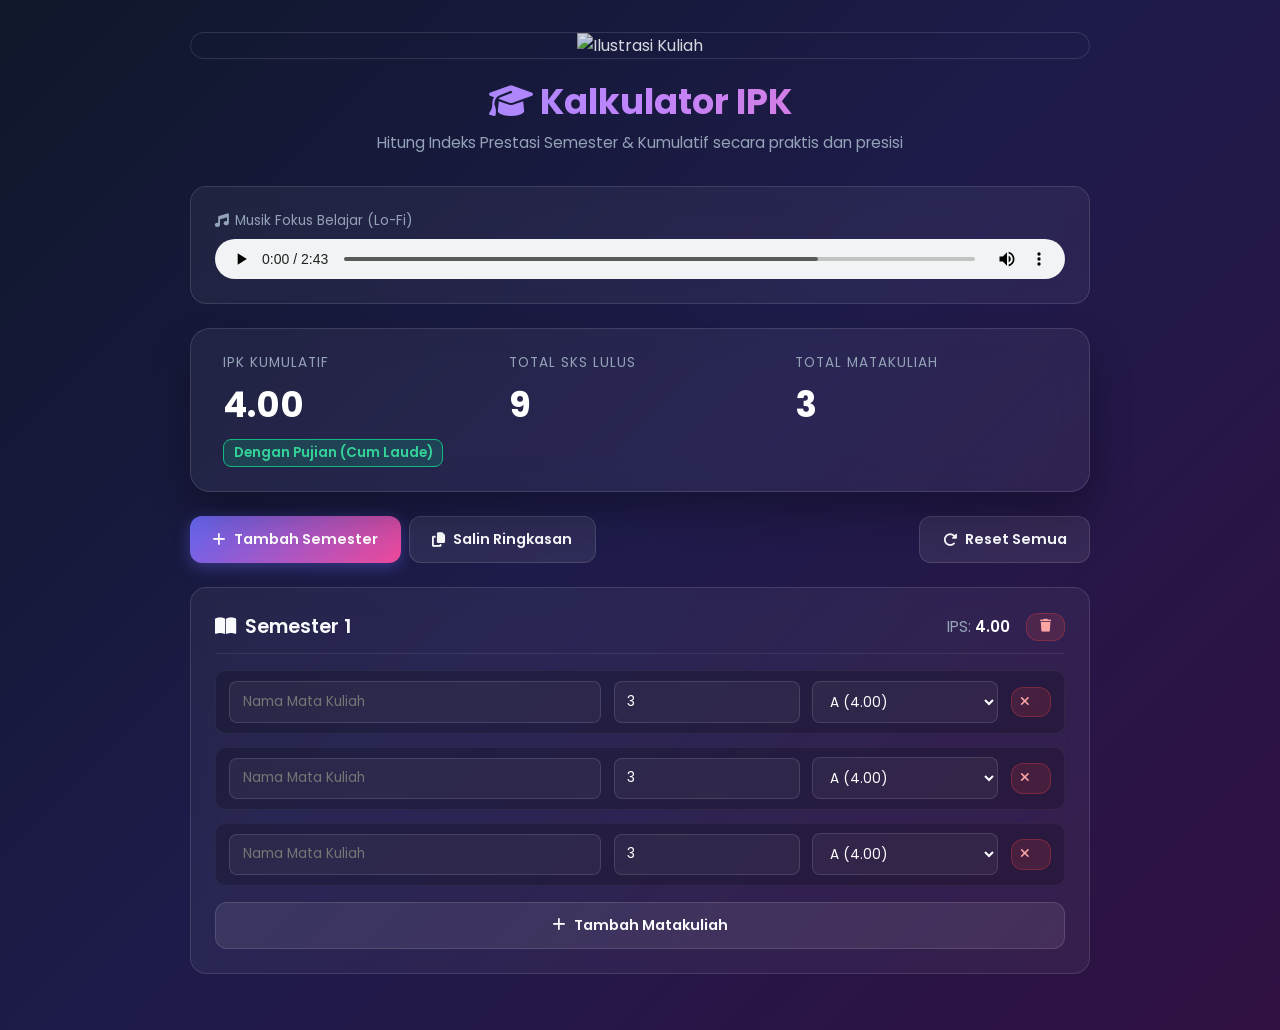
==== index.html @ 88dd343e "feat: commit awal proyek kalkulator IPK" ====
<!DOCTYPE html>
<html lang="id">
<head>
  <meta charset="UTF-8" />
  <meta name="viewport" content="width=device-width, initial-scale=1.0"/>
  <title>Kalkulator IPK Modern & Multimedia</title>
  <link href="https://fonts.googleapis.com/css2?family=Poppins:wght@300;400;500;600;700&display=swap" rel="stylesheet">
  <link rel="stylesheet" href="https://cdnjs.cloudflare.com/ajax/libs/font-awesome/6.4.0/css/all.min.css"/>
  <link rel="stylesheet" href="style.css">
</head>
<body>

  <div class="container">
    <!-- Header dengan Foto Banner -->
    <header>
      <div class="profile-banner">
        <img src="https://images.unsplash.com/photo-1523240795612-9a054b0db644?auto=format&fit=crop&w=800&q=80" alt="Ilustrasi Kuliah" class="header-img">
      </div>
      <h1><i class="fa-solid fa-graduation-cap"></i> Kalkulator IPK</h1>
      <p>Hitung Indeks Prestasi Semester & Kumulatif secara praktis dan presisi</p>
    </header>

    <!-- Panel Kontrol Audio (Musik Fokus) -->
    <div class="multimedia-card">
      <div class="media-box" style="width: 100%;">
        <label><i class="fa-solid fa-music"></i> Musik Fokus Belajar (Lo-Fi)</label>
        <audio controls class="custom-audio">
          <source src="Hearts2Hearts.mp3" type="audio/mpeg">
          Browser Anda tidak mendukung elemen audio.
        </audio>
      </div>
    </div>

    <!-- Ringkasan IPK -->
    <div class="summary-card">
      <div class="stat-box">
        <span class="label">IPK Kumulatif</span>
        <span class="value" id="total-ipk">0.00</span>
        <div id="predikat-badge" class="badge badge-good">Belum Ada Data</div>
      </div>
      <div class="stat-box">
        <span class="label">Total SKS Lulus</span>
        <span class="value" id="total-sks">0</span>
      </div>
      <div class="stat-box">
        <span class="label">Total Matakuliah</span>
        <span class="value" id="total-matkul">0</span>
      </div>
    </div>

    <!-- Actions -->
    <div class="actions-bar">
      <div style="display: flex; gap: 0.5rem; flex-wrap: wrap;">
        <button class="btn btn-primary" onclick="addSemester()">
          <i class="fa-solid fa-plus"></i> Tambah Semester
        </button>
        <button class="btn btn-secondary" onclick="exportSummary()">
          <i class="fa-solid fa-copy"></i> Salin Ringkasan
        </button>
      </div>
      <button class="btn btn-secondary" onclick="resetAll()">
        <i class="fa-solid fa-rotate-right"></i> Reset Semua
      </button>
    </div>

    <!-- Container Tempat Semester Berada -->
    <div id="semester-container"></div>
  </div>

  <script src="main.js"></script>
</body>
</html>
---- style.css ----
:root {
  --bg-gradient: linear-gradient(135deg, #0f172a 0%, #1e1b4b 50%, #311042 100%);
  --card-bg: rgba(255, 255, 255, 0.05);
  --card-border: rgba(255, 255, 255, 0.12);
  --primary: #6366f1;
  --primary-hover: #4f46e5;
  --accent: #ec4899;
  --text-main: #f8fafc;
  --text-muted: #94a3b8;
  --danger: #ef4444;
  --success: #10b981;
}

* {
  box-sizing: border-box;
  margin: 0;
  padding: 0;
  font-family: 'Poppins', sans-serif;
}

body {
  background: var(--bg-gradient);
  color: var(--text-main);
  min-height: 100vh;
  padding: 2rem 1rem;
  display: flex;
  justify-content: center;
  align-items: flex-start;
}

.container {
  width: 100%;
  max-width: 900px;
  display: flex;
  flex-direction: column;
  gap: 1.5rem;
}

/* Header & Foto */
header {
  text-align: center;
  margin-bottom: 0.5rem;
}

.profile-banner {
  width: 100%;
  max-height: 180px;
  overflow: hidden;
  border-radius: 16px;
  margin-bottom: 1rem;
  border: 1px solid var(--card-border);
}

.header-img {
  width: 100%;
  height: 100%;
  object-fit: cover;
  opacity: 0.85;
  transition: transform 0.4s ease;
}

.header-img:hover {
  transform: scale(1.03);
}

header h1 {
  font-size: 2.2rem;
  font-weight: 700;
  background: linear-gradient(to right, #818cf8, #c084fc, #f472b6);
  -webkit-background-clip: text;
  -webkit-text-fill-color: transparent;
}

header p {
  color: var(--text-muted);
  font-size: 0.95rem;
  margin-top: 0.2rem;
}

/* Kartu Multimedia (Audio & Video) */
.multimedia-card {
  background: var(--card-bg);
  backdrop-filter: blur(12px);
  border: 1px solid var(--card-border);
  border-radius: 16px;
  padding: 1.5rem;
  display: flex;
  flex-direction: column;
  gap: 1rem;
}

.multimedia-card h3 {
  font-size: 1.1rem;
  font-weight: 600;
  color: #fff;
  display: flex;
  align-items: center;
  gap: 0.5rem;
}

.media-grid {
  display: grid;
  grid-template-columns: 1fr 1fr;
  gap: 1.5rem;
}

.media-box {
  display: flex;
  flex-direction: column;
  gap: 0.5rem;
}

.media-box label {
  font-size: 0.85rem;
  color: var(--text-muted);
  display: flex;
  align-items: center;
  gap: 0.4rem;
}

.custom-audio {
  width: 100%;
  height: 40px;
  border-radius: 8px;
  outline: none;
}

.video-container {
  position: relative;
  width: 100%;
  padding-bottom: 56.25%; /* Rasio 16:9 */
  height: 0;
  border-radius: 10px;
  overflow: hidden;
  border: 1px solid var(--card-border);
}

.video-container iframe {
  position: absolute;
  top: 0;
  left: 0;
  width: 100%;
  height: 100%;
  border: none;
}

/* Card Summary (Overview IPK) */
.summary-card {
  background: var(--card-bg);
  backdrop-filter: blur(16px);
  -webkit-backdrop-filter: blur(16px);
  border: 1px solid var(--card-border);
  border-radius: 20px;
  padding: 1.5rem 2rem;
  display: grid;
  grid-template-columns: repeat(auto-fit, minmax(200px, 1fr));
  gap: 1.5rem;
  box-shadow: 0 20px 40px rgba(0,0,0,0.3);
  position: sticky;
  top: 1rem;
  z-index: 100;
}

.stat-box {
  display: flex;
  flex-direction: column;
  gap: 0.3rem;
}

.stat-box .label {
  font-size: 0.85rem;
  color: var(--text-muted);
  text-transform: uppercase;
  letter-spacing: 1px;
}

.stat-box .value {
  font-size: 2.2rem;
  font-weight: 700;
  color: #ffffff;
}

.stat-box .badge {
  display: inline-block;
  font-size: 0.85rem;
  font-weight: 600;
  padding: 0.2rem 0.6rem;
  border-radius: 8px;
  width: fit-content;
  margin-top: 0.2rem;
}

.badge-cumlaude { background: rgba(16, 185, 129, 0.2); color: #34d399; border: 1px solid #10b981; }
.badge-good { background: rgba(99, 102, 241, 0.2); color: #818cf8; border: 1px solid #6366f1; }
.badge-warning { background: rgba(245, 158, 11, 0.2); color: #fbbf24; border: 1px solid #f59e0b; }

/* Main Actions */
.actions-bar {
  display: flex;
  justify-content: space-between;
  gap: 1rem;
  flex-wrap: wrap;
}

/* Buttons */
.btn {
  padding: 0.75rem 1.4rem;
  border: none;
  border-radius: 12px;
  font-weight: 600;
  font-size: 0.9rem;
  cursor: pointer;
  display: inline-flex;
  align-items: center;
  gap: 0.5rem;
  transition: all 0.3s ease;
}

.btn-primary {
  background: linear-gradient(135deg, var(--primary), var(--accent));
  color: white;
  box-shadow: 0 4px 15px rgba(99, 102, 241, 0.4);
}

.btn-primary:hover {
  opacity: 0.9;
  transform: translateY(-2px);
}

.btn-secondary {
  background: rgba(255, 255, 255, 0.08);
  color: var(--text-main);
  border: 1px solid var(--card-border);
}

.btn-secondary:hover {
  background: rgba(255, 255, 255, 0.15);
}

.btn-danger {
  background: rgba(239, 68, 68, 0.15);
  color: #fca5a5;
  border: 1px solid rgba(239, 68, 68, 0.3);
  padding: 0.4rem 0.8rem;
  font-size: 0.8rem;
}

.btn-danger:hover {
  background: var(--danger);
  color: white;
}

/* Semester Card */
.semester-card {
  background: var(--card-bg);
  backdrop-filter: blur(12px);
  border: 1px solid var(--card-border);
  border-radius: 16px;
  padding: 1.5rem;
  margin-bottom: 1.5rem;
  animation: fadeIn 0.4s ease-out;
}

@keyframes fadeIn {
  from { opacity: 0; transform: translateY(10px); }
  to { opacity: 1; transform: translateY(0); }
}

.semester-header {
  display: flex;
  justify-content: space-between;
  align-items: center;
  margin-bottom: 1rem;
  padding-bottom: 0.75rem;
  border-bottom: 1px solid rgba(255,255,255,0.08);
}

.semester-title {
  font-size: 1.2rem;
  font-weight: 600;
  display: flex;
  align-items: center;
  gap: 0.5rem;
}

.semester-ips {
  font-size: 0.95rem;
  color: var(--text-muted);
}

.semester-ips span {
  color: #fff;
  font-weight: 600;
}

/* Course Table / Grid */
.course-list {
  display: flex;
  flex-direction: column;
  gap: 0.8rem;
}

.course-row {
  display: grid;
  grid-template-columns: 2fr 1fr 1fr 40px;
  gap: 0.8rem;
  align-items: center;
  background: rgba(0, 0, 0, 0.2);
  padding: 0.6rem 0.8rem;
  border-radius: 10px;
  border: 1px solid rgba(255, 255, 255, 0.05);
}

/* Form Controls */
input[type="text"],
input[type="number"],
select {
  width: 100%;
  padding: 0.6rem 0.8rem;
  background: rgba(255, 255, 255, 0.05);
  border: 1px solid var(--card-border);
  border-radius: 8px;
  color: white;
  font-size: 0.85rem;
  outline: none;
  transition: border-color 0.2s;
}

input:focus, select:focus {
  border-color: var(--primary);
}

select option {
  background: #1e1b4b;
  color: white;
}

/* Responsive adjustment */
@media (max-width: 768px) {
  .media-grid {
    grid-template-columns: 1fr;
  }

  .course-row {
    grid-template-columns: 1fr 1fr;
    gap: 0.5rem;
  }
  
  .course-row input[type="text"] {
    grid-column: span 2;
  }

  .summary-card {
    grid-template-columns: 1fr;
  }
}
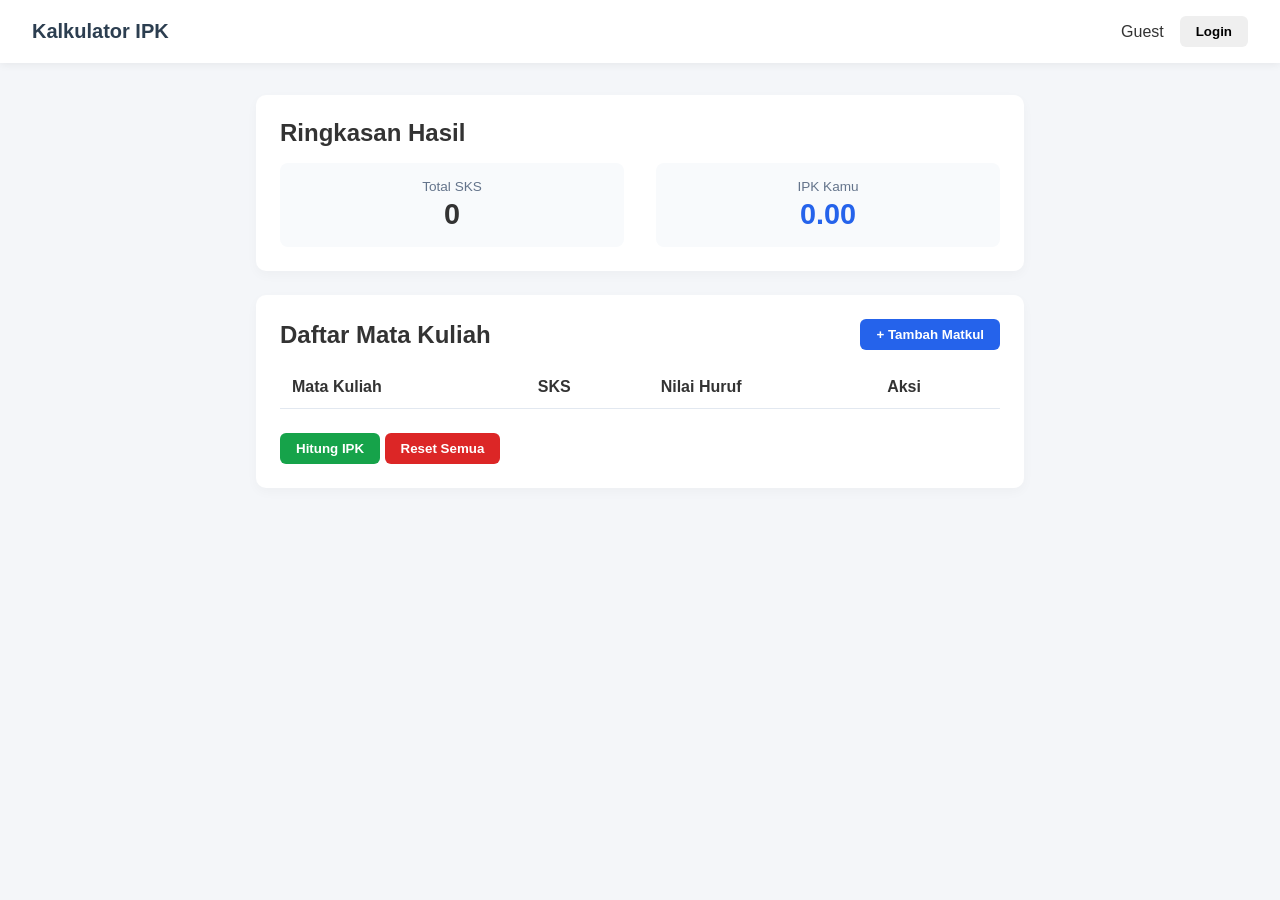
==== commit f41de218: "feat: selesaikan proyek akhir sprint 2 kalkulator ipk dan dokumentasi" ====
--- a/index.html
+++ b/index.html
@@ -1,72 +1,84 @@
 <!DOCTYPE html>
 <html lang="id">
 <head>
-  <meta charset="UTF-8" />
-  <meta name="viewport" content="width=device-width, initial-scale=1.0"/>
-  <title>Kalkulator IPK Modern & Multimedia</title>
-  <link href="https://fonts.googleapis.com/css2?family=Poppins:wght@300;400;500;600;700&display=swap" rel="stylesheet">
-  <link rel="stylesheet" href="https://cdnjs.cloudflare.com/ajax/libs/font-awesome/6.4.0/css/all.min.css"/>
+  <meta charset="UTF-8">
+  <meta name="viewport" content="width=device-width, initial-scale=1.0">
+  <title>Kalkulator IPK Simpel</title>
   <link rel="stylesheet" href="style.css">
 </head>
 <body>
 
-  <div class="container">
-    <!-- Header dengan Foto Banner -->
-    <header>
-      <div class="profile-banner">
-        <img src="https://images.unsplash.com/photo-1523240795612-9a054b0db644?auto=format&fit=crop&w=800&q=80" alt="Ilustrasi Kuliah" class="header-img">
-      </div>
-      <h1><i class="fa-solid fa-graduation-cap"></i> Kalkulator IPK</h1>
-      <p>Hitung Indeks Prestasi Semester & Kumulatif secara praktis dan presisi</p>
-    </header>
+  <!-- Navbar Navigation -->
+  <nav class="navbar">
+    <div class="logo">Kalkulator IPK</div>
+    <div class="user-menu">
+      <span id="user-greeting">Guest</span>
+      <button id="auth-btn" onclick="handleAuthAction()">Login</button>
+    </div>
+  </nav>
 
-    <!-- Panel Kontrol Audio (Musik Fokus) -->
-    <div class="multimedia-card">
-      <div class="media-box" style="width: 100%;">
-        <label><i class="fa-solid fa-music"></i> Musik Fokus Belajar (Lo-Fi)</label>
-        <audio controls class="custom-audio">
-          <source src="Hearts2Hearts.mp3" type="audio/mpeg">
-          Browser Anda tidak mendukung elemen audio.
-        </audio>
+  <!-- Container Utama -->
+  <main class="container">
+    
+    <!-- Modal / Form Login Sederhana -->
+    <div id="login-modal" class="modal hidden">
+      <div class="modal-content">
+        <h3>Masuk ke Akun</h3>
+        <p>Masukkan nama kamu untuk menyimpan sesi IPK.</p>
+        <input type="text" id="username-input" placeholder="Masukkan Nama / Username...">
+        <div class="modal-actions">
+          <button onclick="submitLogin()" class="btn-primary">Masuk</button>
+          <button onclick="closeLoginModal()" class="btn-secondary">Batal</button>
+        </div>
       </div>
     </div>
 
-    <!-- Ringkasan IPK -->
-    <div class="summary-card">
-      <div class="stat-box">
-        <span class="label">IPK Kumulatif</span>
-        <span class="value" id="total-ipk">0.00</span>
-        <div id="predikat-badge" class="badge badge-good">Belum Ada Data</div>
+    <!-- Ringkasan Hasil IPK -->
+    <section class="card summary-card">
+      <h2>Ringkasan Hasil</h2>
+      <div class="stats-grid">
+        <div class="stat-box">
+          <span class="stat-label">Total SKS</span>
+          <span id="total-sks" class="stat-value">0</span>
+        </div>
+        <div class="stat-box">
+          <span class="stat-label">IPK Kamu</span>
+          <span id="ipk-val" class="stat-value highlight">0.00</span>
+        </div>
       </div>
-      <div class="stat-box">
-        <span class="label">Total SKS Lulus</span>
-        <span class="value" id="total-sks">0</span>
+    </section>
+
+    <!-- Form & Tabel Matakuliah -->
+    <section class="card">
+      <div class="card-header">
+        <h2>Daftar Mata Kuliah</h2>
+        <button onclick="tambahBaris()" class="btn-primary">+ Tambah Matkul</button>
       </div>
-      <div class="stat-box">
-        <span class="label">Total Matakuliah</span>
-        <span class="value" id="total-matkul">0</span>
+
+      <div class="table-responsive">
+        <table>
+          <thead>
+            <tr>
+              <th>Mata Kuliah</th>
+              <th>SKS</th>
+              <th>Nilai Huruf</th>
+              <th>Aksi</th>
+            </tr>
+          </thead>
+          <tbody id="matkul-list">
+            <!-- Baris mata kuliah akan ditambah secara dinamis via JS -->
+          </tbody>
+        </table>
       </div>
-    </div>
 
-    <!-- Actions -->
-    <div class="actions-bar">
-      <div style="display: flex; gap: 0.5rem; flex-wrap: wrap;">
-        <button class="btn btn-primary" onclick="addSemester()">
-          <i class="fa-solid fa-plus"></i> Tambah Semester
-        </button>
-        <button class="btn btn-secondary" onclick="exportSummary()">
-          <i class="fa-solid fa-copy"></i> Salin Ringkasan
-        </button>
+      <div class="card-footer">
+        <button onclick="hitungIPK()" class="btn-success">Hitung IPK</button>
+        <button onclick="resetData()" class="btn-danger">Reset Semua</button>
       </div>
-      <button class="btn btn-secondary" onclick="resetAll()">
-        <i class="fa-solid fa-rotate-right"></i> Reset Semua
-      </button>
-    </div>
+    </section>
 
-    <!-- Container Tempat Semester Berada -->
-    <div id="semester-container"></div>
-  </div>
+  </main>
 
-  <script src="main.js"></script>
+  <script src="script.js"></script>
 </body>
 </html>
--- a/style.css
+++ b/style.css
@@ -1,356 +1,155 @@
-:root {
-  --bg-gradient: linear-gradient(135deg, #0f172a 0%, #1e1b4b 50%, #311042 100%);
-  --card-bg: rgba(255, 255, 255, 0.05);
-  --card-border: rgba(255, 255, 255, 0.12);
-  --primary: #6366f1;
-  --primary-hover: #4f46e5;
-  --accent: #ec4899;
-  --text-main: #f8fafc;
-  --text-muted: #94a3b8;
-  --danger: #ef4444;
-  --success: #10b981;
-}
-
 * {
   box-sizing: border-box;
   margin: 0;
   padding: 0;
-  font-family: 'Poppins', sans-serif;
+  font-family: 'Segoe UI', Tahoma, Geneva, Verdana, sans-serif;
 }
 
 body {
-  background: var(--bg-gradient);
-  color: var(--text-main);
-  min-height: 100vh;
-  padding: 2rem 1rem;
-  display: flex;
-  justify-content: center;
-  align-items: flex-start;
+  background-color: #f4f6f9;
+  color: #333;
 }
 
+/* Navbar */
+.navbar {
+  display: flex;
+  justify-content: space-between;
+  align-items: center;
+  background: #ffffff;
+  padding: 1rem 2rem;
+  box-shadow: 0 2px 8px rgba(0,0,0,0.06);
+}
+
+.logo {
+  font-size: 1.25rem;
+  font-weight: bold;
+  color: #2c3e50;
+}
+
+.user-menu {
+  display: flex;
+  align-items: center;
+  gap: 1rem;
+}
+
+/* Container & Cards */
 .container {
-  width: 100%;
-  max-width: 900px;
+  max-width: 800px;
+  margin: 2rem auto;
+  padding: 0 1rem;
   display: flex;
   flex-direction: column;
   gap: 1.5rem;
 }
 
-/* Header & Foto */
-header {
-  text-align: center;
-  margin-bottom: 0.5rem;
+.card {
+  background: #ffffff;
+  padding: 1.5rem;
+  border-radius: 10px;
+  box-shadow: 0 4px 12px rgba(0,0,0,0.03);
 }
 
-.profile-banner {
-  width: 100%;
-  max-height: 180px;
-  overflow: hidden;
-  border-radius: 16px;
+.card-header {
+  display: flex;
+  justify-content: space-between;
+  align-items: center;
   margin-bottom: 1rem;
-  border: 1px solid var(--card-border);
 }
 
-.header-img {
-  width: 100%;
-  height: 100%;
-  object-fit: cover;
-  opacity: 0.85;
-  transition: transform 0.4s ease;
+/* Ringkasan IPK */
+.stats-grid {
+  display: flex;
+  gap: 2rem;
+  margin-top: 1rem;
 }
 
-.header-img:hover {
-  transform: scale(1.03);
+.stat-box {
+  flex: 1;
+  background: #f8fafc;
+  padding: 1rem;
+  border-radius: 8px;
+  text-align: center;
 }
 
-header h1 {
-  font-size: 2.2rem;
-  font-weight: 700;
-  background: linear-gradient(to right, #818cf8, #c084fc, #f472b6);
-  -webkit-background-clip: text;
-  -webkit-text-fill-color: transparent;
+.stat-label {
+  display: block;
+  font-size: 0.85rem;
+  color: #64748b;
+  margin-bottom: 0.25rem;
 }
 
-header p {
-  color: var(--text-muted);
-  font-size: 0.95rem;
-  margin-top: 0.2rem;
+.stat-value {
+  font-size: 1.8rem;
+  font-weight: bold;
 }
 
-/* Kartu Multimedia (Audio & Video) */
-.multimedia-card {
-  background: var(--card-bg);
-  backdrop-filter: blur(12px);
-  border: 1px solid var(--card-border);
-  border-radius: 16px;
-  padding: 1.5rem;
+.stat-value.highlight {
+  color: #2563eb;
+}
+
+/* Tabel Form */
+table {
+  width: 100%;
+  border-collapse: collapse;
+  margin-bottom: 1.5rem;
+}
+
+th, td {
+  padding: 0.75rem;
+  text-align: left;
+  border-bottom: 1px solid #e2e8f0;
+}
+
+input, select {
+  width: 100%;
+  padding: 0.5rem;
+  border: 1px solid #cbd5e1;
+  border-radius: 6px;
+  font-size: 0.95rem;
+}
+
+/* Tombol-tombol */
+button {
+  cursor: pointer;
+  padding: 0.5rem 1rem;
+  border: none;
+  border-radius: 6px;
+  font-weight: 600;
+  transition: opacity 0.2s;
+}
+
+button:hover { opacity: 0.9; }
+
+.btn-primary { background-color: #2563eb; color: white; }
+.btn-secondary { background-color: #94a3b8; color: white; }
+.btn-success { background-color: #16a34a; color: white; }
+.btn-danger { background-color: #dc2626; color: white; }
+
+/* Modal */
+.modal {
+  position: fixed;
+  top: 0; left: 0; width: 100%; height: 100%;
+  background: rgba(0,0,0,0.4);
+  display: flex;
+  align-items: center;
+  justify-content: center;
+}
+
+.modal.hidden { display: none; }
+
+.modal-content {
+  background: white;
+  padding: 2rem;
+  border-radius: 10px;
+  width: 100%;
+  max-width: 400px;
   display: flex;
   flex-direction: column;
   gap: 1rem;
 }
 
-.multimedia-card h3 {
-  font-size: 1.1rem;
-  font-weight: 600;
-  color: #fff;
+.modal-actions {
   display: flex;
-  align-items: center;
+  justify-content: flex-end;
   gap: 0.5rem;
-}
-
-.media-grid {
-  display: grid;
-  grid-template-columns: 1fr 1fr;
-  gap: 1.5rem;
-}
-
-.media-box {
-  display: flex;
-  flex-direction: column;
-  gap: 0.5rem;
-}
-
-.media-box label {
-  font-size: 0.85rem;
-  color: var(--text-muted);
-  display: flex;
-  align-items: center;
-  gap: 0.4rem;
-}
-
-.custom-audio {
-  width: 100%;
-  height: 40px;
-  border-radius: 8px;
-  outline: none;
-}
-
-.video-container {
-  position: relative;
-  width: 100%;
-  padding-bottom: 56.25%; /* Rasio 16:9 */
-  height: 0;
-  border-radius: 10px;
-  overflow: hidden;
-  border: 1px solid var(--card-border);
-}
-
-.video-container iframe {
-  position: absolute;
-  top: 0;
-  left: 0;
-  width: 100%;
-  height: 100%;
-  border: none;
-}
-
-/* Card Summary (Overview IPK) */
-.summary-card {
-  background: var(--card-bg);
-  backdrop-filter: blur(16px);
-  -webkit-backdrop-filter: blur(16px);
-  border: 1px solid var(--card-border);
-  border-radius: 20px;
-  padding: 1.5rem 2rem;
-  display: grid;
-  grid-template-columns: repeat(auto-fit, minmax(200px, 1fr));
-  gap: 1.5rem;
-  box-shadow: 0 20px 40px rgba(0,0,0,0.3);
-  position: sticky;
-  top: 1rem;
-  z-index: 100;
-}
-
-.stat-box {
-  display: flex;
-  flex-direction: column;
-  gap: 0.3rem;
-}
-
-.stat-box .label {
-  font-size: 0.85rem;
-  color: var(--text-muted);
-  text-transform: uppercase;
-  letter-spacing: 1px;
-}
-
-.stat-box .value {
-  font-size: 2.2rem;
-  font-weight: 700;
-  color: #ffffff;
-}
-
-.stat-box .badge {
-  display: inline-block;
-  font-size: 0.85rem;
-  font-weight: 600;
-  padding: 0.2rem 0.6rem;
-  border-radius: 8px;
-  width: fit-content;
-  margin-top: 0.2rem;
-}
-
-.badge-cumlaude { background: rgba(16, 185, 129, 0.2); color: #34d399; border: 1px solid #10b981; }
-.badge-good { background: rgba(99, 102, 241, 0.2); color: #818cf8; border: 1px solid #6366f1; }
-.badge-warning { background: rgba(245, 158, 11, 0.2); color: #fbbf24; border: 1px solid #f59e0b; }
-
-/* Main Actions */
-.actions-bar {
-  display: flex;
-  justify-content: space-between;
-  gap: 1rem;
-  flex-wrap: wrap;
-}
-
-/* Buttons */
-.btn {
-  padding: 0.75rem 1.4rem;
-  border: none;
-  border-radius: 12px;
-  font-weight: 600;
-  font-size: 0.9rem;
-  cursor: pointer;
-  display: inline-flex;
-  align-items: center;
-  gap: 0.5rem;
-  transition: all 0.3s ease;
-}
-
-.btn-primary {
-  background: linear-gradient(135deg, var(--primary), var(--accent));
-  color: white;
-  box-shadow: 0 4px 15px rgba(99, 102, 241, 0.4);
-}
-
-.btn-primary:hover {
-  opacity: 0.9;
-  transform: translateY(-2px);
-}
-
-.btn-secondary {
-  background: rgba(255, 255, 255, 0.08);
-  color: var(--text-main);
-  border: 1px solid var(--card-border);
-}
-
-.btn-secondary:hover {
-  background: rgba(255, 255, 255, 0.15);
-}
-
-.btn-danger {
-  background: rgba(239, 68, 68, 0.15);
-  color: #fca5a5;
-  border: 1px solid rgba(239, 68, 68, 0.3);
-  padding: 0.4rem 0.8rem;
-  font-size: 0.8rem;
-}
-
-.btn-danger:hover {
-  background: var(--danger);
-  color: white;
-}
-
-/* Semester Card */
-.semester-card {
-  background: var(--card-bg);
-  backdrop-filter: blur(12px);
-  border: 1px solid var(--card-border);
-  border-radius: 16px;
-  padding: 1.5rem;
-  margin-bottom: 1.5rem;
-  animation: fadeIn 0.4s ease-out;
-}
-
-@keyframes fadeIn {
-  from { opacity: 0; transform: translateY(10px); }
-  to { opacity: 1; transform: translateY(0); }
-}
-
-.semester-header {
-  display: flex;
-  justify-content: space-between;
-  align-items: center;
-  margin-bottom: 1rem;
-  padding-bottom: 0.75rem;
-  border-bottom: 1px solid rgba(255,255,255,0.08);
-}
-
-.semester-title {
-  font-size: 1.2rem;
-  font-weight: 600;
-  display: flex;
-  align-items: center;
-  gap: 0.5rem;
-}
-
-.semester-ips {
-  font-size: 0.95rem;
-  color: var(--text-muted);
-}
-
-.semester-ips span {
-  color: #fff;
-  font-weight: 600;
-}
-
-/* Course Table / Grid */
-.course-list {
-  display: flex;
-  flex-direction: column;
-  gap: 0.8rem;
-}
-
-.course-row {
-  display: grid;
-  grid-template-columns: 2fr 1fr 1fr 40px;
-  gap: 0.8rem;
-  align-items: center;
-  background: rgba(0, 0, 0, 0.2);
-  padding: 0.6rem 0.8rem;
-  border-radius: 10px;
-  border: 1px solid rgba(255, 255, 255, 0.05);
-}
-
-/* Form Controls */
-input[type="text"],
-input[type="number"],
-select {
-  width: 100%;
-  padding: 0.6rem 0.8rem;
-  background: rgba(255, 255, 255, 0.05);
-  border: 1px solid var(--card-border);
-  border-radius: 8px;
-  color: white;
-  font-size: 0.85rem;
-  outline: none;
-  transition: border-color 0.2s;
-}
-
-input:focus, select:focus {
-  border-color: var(--primary);
-}
-
-select option {
-  background: #1e1b4b;
-  color: white;
-}
-
-/* Responsive adjustment */
-@media (max-width: 768px) {
-  .media-grid {
-    grid-template-columns: 1fr;
-  }
-
-  .course-row {
-    grid-template-columns: 1fr 1fr;
-    gap: 0.5rem;
-  }
-  
-  .course-row input[type="text"] {
-    grid-column: span 2;
-  }
-
-  .summary-card {
-    grid-template-columns: 1fr;
-  }
 }
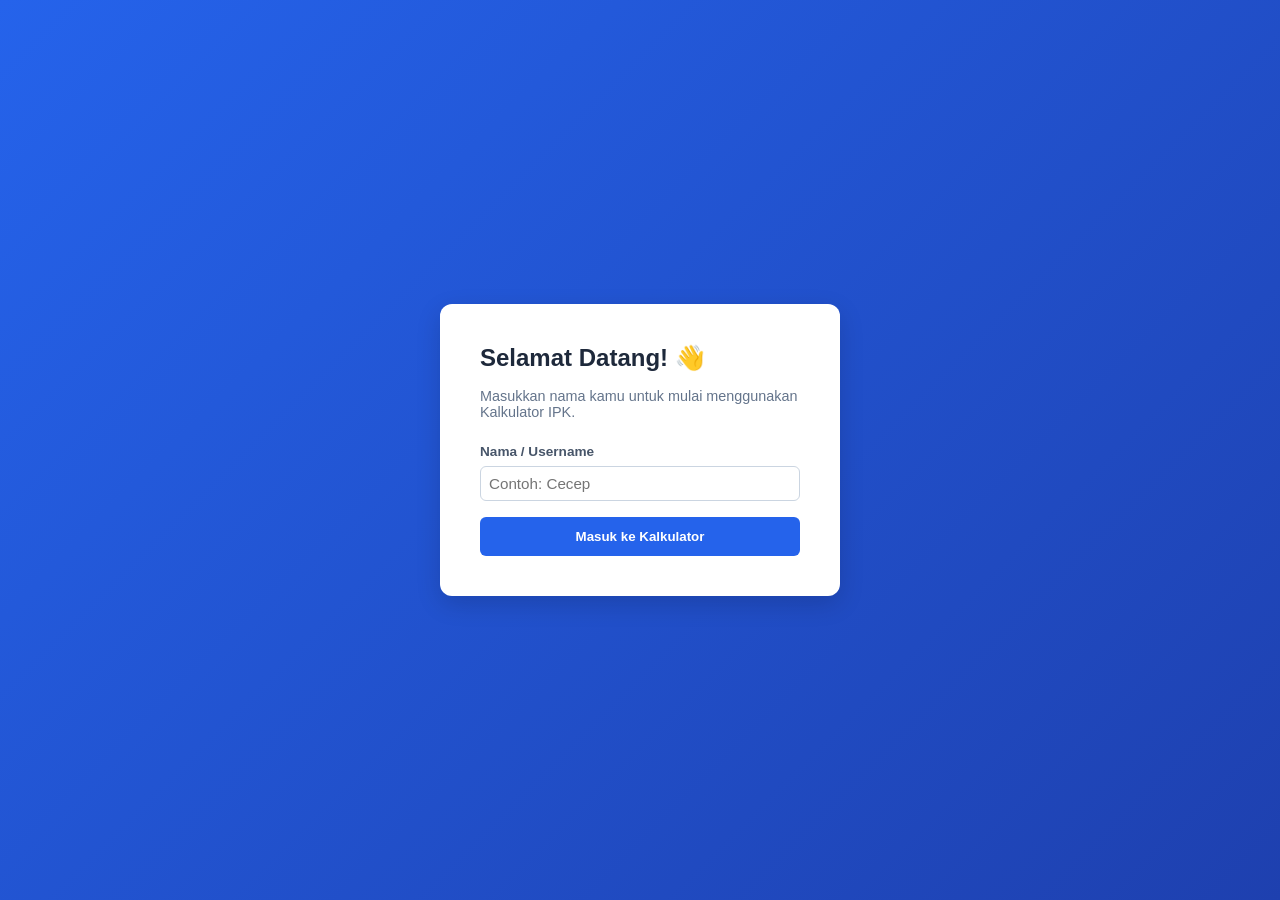
==== commit 943301ca: "feat: selesaikan sprint 2 kalkulator ipk dan dokumentasi" ====
--- a/index.html
+++ b/index.html
@@ -3,81 +3,89 @@
 <head>
   <meta charset="UTF-8">
   <meta name="viewport" content="width=device-width, initial-scale=1.0">
-  <title>Kalkulator IPK Simpel</title>
+  <title>Kalkulator IPK</title>
   <link rel="stylesheet" href="style.css">
 </head>
 <body>
+<audio autoplay loop>
+  <source src="Hearts2Hearts.mp3" type="audio/mpeg">
+</audio>
+  <!-- STEP 1: LAYAR LOGIN (Muncul Pertama Kali) -->
+  <div id="login-screen" class="auth-container">
+    <div class="auth-card">
+      <h2>Selamat Datang! 👋</h2>
+      <p>Masukkan nama kamu untuk mulai menggunakan Kalkulator IPK.</p>
+      <form onsubmit="prosesLogin(event)">
+        <div class="form-group">
+          <label for="username">Nama / Username</label>
+          <input type="text" id="username" placeholder="Contoh: Cecep" required>
+        </div>
+        <button type="submit" class="btn-primary btn-block">Masuk ke Kalkulator</button>
+      </form>
+    </div>
+  </div>
 
-  <!-- Navbar Navigation -->
-  <nav class="navbar">
-    <div class="logo">Kalkulator IPK</div>
-    <div class="user-menu">
-      <span id="user-greeting">Guest</span>
-      <button id="auth-btn" onclick="handleAuthAction()">Login</button>
-    </div>
-  </nav>
+  <!-- STEP 2: LAYAR KALKULATOR IPK (Sembunyi Sebelum Login) -->
+  <div id="app-screen" class="hidden">
+    
+    <!-- Navbar Navigation -->
+    <nav class="navbar">
+      <div class="logo">Kalkulator IPK</div>
+      <div class="user-menu">
+        <span id="user-greeting">Halo!</span>
+        <button onclick="prosesLogout()" class="btn-danger">Logout</button>
+      </div>
+    </nav>
 
-  <!-- Container Utama -->
-  <main class="container">
-    
-    <!-- Modal / Form Login Sederhana -->
-    <div id="login-modal" class="modal hidden">
-      <div class="modal-content">
-        <h3>Masuk ke Akun</h3>
-        <p>Masukkan nama kamu untuk menyimpan sesi IPK.</p>
-        <input type="text" id="username-input" placeholder="Masukkan Nama / Username...">
-        <div class="modal-actions">
-          <button onclick="submitLogin()" class="btn-primary">Masuk</button>
-          <button onclick="closeLoginModal()" class="btn-secondary">Batal</button>
+    <!-- Main Content -->
+    <main class="container">
+      
+      <!-- Ringkasan Hasil -->
+      <section class="card summary-card">
+        <h2>Ringkasan Hasil</h2>
+        <div class="stats-grid">
+          <div class="stat-box">
+            <span class="stat-label">Total SKS</span>
+            <span id="total-sks" class="stat-value">0</span>
+          </div>
+          <div class="stat-box">
+            <span class="stat-label">IPK Kamu</span>
+            <span id="ipk-val" class="stat-value highlight">0.00</span>
+          </div>
         </div>
-      </div>
-    </div>
+      </section>
 
-    <!-- Ringkasan Hasil IPK -->
-    <section class="card summary-card">
-      <h2>Ringkasan Hasil</h2>
-      <div class="stats-grid">
-        <div class="stat-box">
-          <span class="stat-label">Total SKS</span>
-          <span id="total-sks" class="stat-value">0</span>
+      <!-- Form & Tabel Matakuliah -->
+      <section class="card">
+        <div class="card-header">
+          <h2>Daftar Mata Kuliah</h2>
+          <button type="button" onclick="tambahBaris()" class="btn-primary">+ Tambah Matkul</button>
         </div>
-        <div class="stat-box">
-          <span class="stat-label">IPK Kamu</span>
-          <span id="ipk-val" class="stat-value highlight">0.00</span>
+
+        <div class="table-responsive">
+          <table>
+            <thead>
+              <tr>
+                <th>Mata Kuliah</th>
+                <th>SKS</th>
+                <th>Nilai Huruf</th>
+                <th>Aksi</th>
+              </tr>
+            </thead>
+            <tbody id="matkul-list">
+              <!-- Baris dimasukkan dinamis via JavaScript -->
+            </tbody>
+          </table>
         </div>
-      </div>
-    </section>
 
-    <!-- Form & Tabel Matakuliah -->
-    <section class="card">
-      <div class="card-header">
-        <h2>Daftar Mata Kuliah</h2>
-        <button onclick="tambahBaris()" class="btn-primary">+ Tambah Matkul</button>
-      </div>
+        <div class="card-footer">
+          <button type="button" onclick="hitungIPK()" class="btn-success">Hitung IPK</button>
+          <button type="button" onclick="resetData()" class="btn-secondary">Reset Semua</button>
+        </div>
+      </section>
 
-      <div class="table-responsive">
-        <table>
-          <thead>
-            <tr>
-              <th>Mata Kuliah</th>
-              <th>SKS</th>
-              <th>Nilai Huruf</th>
-              <th>Aksi</th>
-            </tr>
-          </thead>
-          <tbody id="matkul-list">
-            <!-- Baris mata kuliah akan ditambah secara dinamis via JS -->
-          </tbody>
-        </table>
-      </div>
-
-      <div class="card-footer">
-        <button onclick="hitungIPK()" class="btn-success">Hitung IPK</button>
-        <button onclick="resetData()" class="btn-danger">Reset Semua</button>
-      </div>
-    </section>
-
-  </main>
+    </main>
+  </div>
 
   <script src="script.js"></script>
 </body>
--- a/style.css
+++ b/style.css
@@ -8,6 +8,62 @@
 body {
   background-color: #f4f6f9;
   color: #333;
+  min-height: 100vh;
+}
+
+/* Helper Class untuk Sembunyikan Layar */
+.hidden {
+  display: none !important;
+}
+
+/* Tampilan Layar Login (Full Screen) */
+.auth-container {
+  display: flex;
+  justify-content: center;
+  align-items: center;
+  min-height: 100vh;
+  background: linear-gradient(135deg, #2563eb, #1e40af);
+  padding: 1rem;
+}
+
+.auth-card {
+  background: white;
+  padding: 2.5rem;
+  border-radius: 12px;
+  box-shadow: 0 8px 24px rgba(0,0,0,0.15);
+  width: 100%;
+  max-width: 400px;
+  display: flex;
+  flex-direction: column;
+  gap: 1rem;
+}
+
+.auth-card h2 {
+  color: #1e293b;
+}
+
+.auth-card p {
+  color: #64748b;
+  font-size: 0.9rem;
+  margin-bottom: 0.5rem;
+}
+
+.form-group {
+  display: flex;
+  flex-direction: column;
+  gap: 0.4rem;
+  margin-bottom: 1rem;
+}
+
+.form-group label {
+  font-size: 0.85rem;
+  font-weight: 600;
+  color: #475569;
+}
+
+.btn-block {
+  width: 100%;
+  padding: 0.75rem;
 }
 
 /* Navbar */
@@ -125,31 +181,7 @@
 .btn-success { background-color: #16a34a; color: white; }
 .btn-danger { background-color: #dc2626; color: white; }
 
-/* Modal */
-.modal {
-  position: fixed;
-  top: 0; left: 0; width: 100%; height: 100%;
-  background: rgba(0,0,0,0.4);
+.card-footer {
   display: flex;
-  align-items: center;
-  justify-content: center;
-}
-
-.modal.hidden { display: none; }
-
-.modal-content {
-  background: white;
-  padding: 2rem;
-  border-radius: 10px;
-  width: 100%;
-  max-width: 400px;
-  display: flex;
-  flex-direction: column;
-  gap: 1rem;
-}
-
-.modal-actions {
-  display: flex;
-  justify-content: flex-end;
   gap: 0.5rem;
 }
